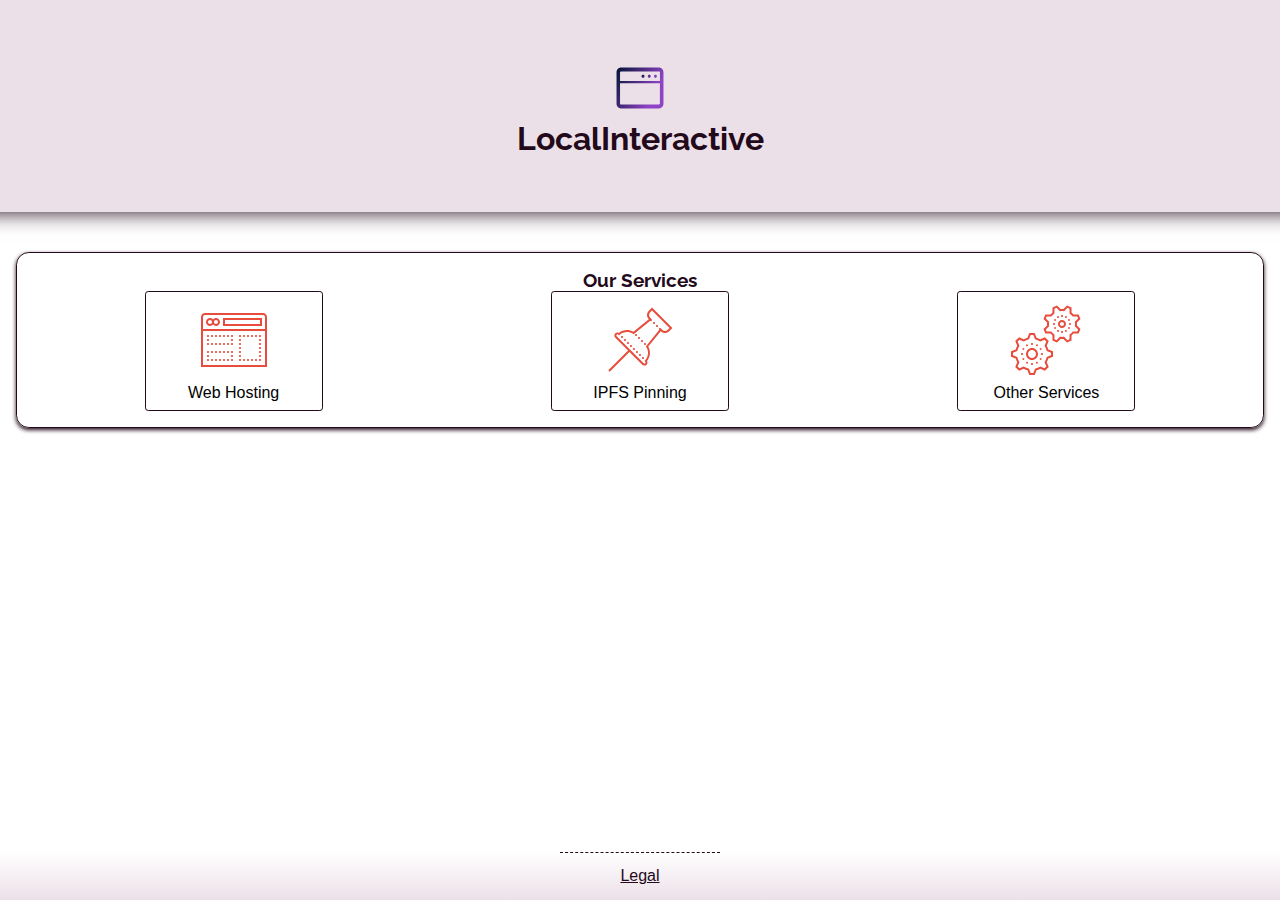
==== index.html @ 442ff7dd "👯🏚 Updated with Glitch" ====
<!DOCTYPE html>
<html lang="en">
  <head>
    <title>Hello!</title>
    <meta charset="utf-8">
    <meta http-equiv="X-UA-Compatible" content="IE=edge">
    <meta name="viewport" content="width=device-width, initial-scale=1">
    
    <!-- import the webpage's stylesheet -->
    <link rel="stylesheet" href="/style.css">
    
    <!-- import the webpage's javascript file -->
    <script src="/script.js" defer></script>
  </head>  
  <body>
    <header class="logo">
      <img src="/logo.svg">
      <h1>LocalInteractive</h1>
    </header>
    <div class="card" id="services">
      <h3>
        Our Services
      </h3>
      <div class="servicelist">
        <figure><img src="web.svg"><figcaption>Web Hosting</figcaption></figure>
        <figure><img src="pin.svg"><figcaption>IPFS Pinning</figcaption></figure>
        <figure><img src="gear.svg"><figcaption>Other Services</figcaption></figure>
      </div>
    </div>
    <div class="spacer"></div>
    <footer>
      <a href="legal.html">Legal</a>
    </footer>
  </body>
</html>
---- style.css ----
@import url('https://fonts.googleapis.com/css2?family=Raleway:wght@400;600&display=swap');

body {
  font-family: helvetica, arial, sans-serif;
  margin: 0;
  --logo-background-color: #ECE0E8;
  --logo-color: #230A1B;
  --logo-font-family: Raleway, sans-serif;
  display: flex;
  flex-direction: column;
  min-height: 100vh;
}

h1,h2,h3,h4,h5 {
  color: var(--logo-color);
  font-family: var(--logo-font-family);
  font-weight: bold;
  margin: 0;
}

a {
  color: var(--logo-color);
}

.logo {
  background-color: var(--logo-background-color);
  display: flex;
  flex-direction: column;
  align-items: center;
  justify-content: center;
  padding: 1rem;
  height: max(10rem, 20vh);
  box-shadow: 0 -200px 20px 200px var(--logo-color);
}

.card {
    margin: 1rem;
    padding: 1rem;
    border: 1px solid var(--logo-color);
    border-radius: 0.8rem;
    box-shadow: 0 2px 4px var(--logo-color);
    display: flex;
    flex-direction: column;
    align-items: center;
    text-align: center;
    justify-content: center;
}

.logo img {
  height: 4rem;
  filter: hue-rotate(0deg);
  transition-delay: 0s;
  transition-duration: 2s;
  transition-property: filter;
  transition-timing-function: ease;
}

.logo:hover img {
  filter: hue-rotate(-45deg);
}

.servicelist {
    width: 100%;
    display: flex;
    justify-content: space-around;
}

.servicelist figure {
    border: 1px solid var(--logo-color);
    border-radius: 0.2rem;
    margin: 0;
    padding: 0.5rem;
    width: min(10rem, calc((100vw - 2rem) / 3 - 1rem));
    margin-right: 0.33rem;
}

.servicelist figure:last-child {
    margin-right: 0;
}

body>*:not(:last-child) {
    margin-bottom: 1.5rem;
}

.spacer {
    margin: 0;
    padding: 0;
    flex-grow: 1;
    flex-shrink: 1;
}

footer {
    background: linear-gradient(0deg, var(--logo-background-color), transparent);
    height: 3rem;
    display: flex;
    align-items: center;
    justify-content: center;
    position: relative;
}

footer::before {
    content: "";
    width: min(10rem,80%);
    top: 0;
    left: calc(50% - min(5rem,40%));
    position: absolute;
    height: 1px;
    border-top: 1px dashed var(--logo-color);
}
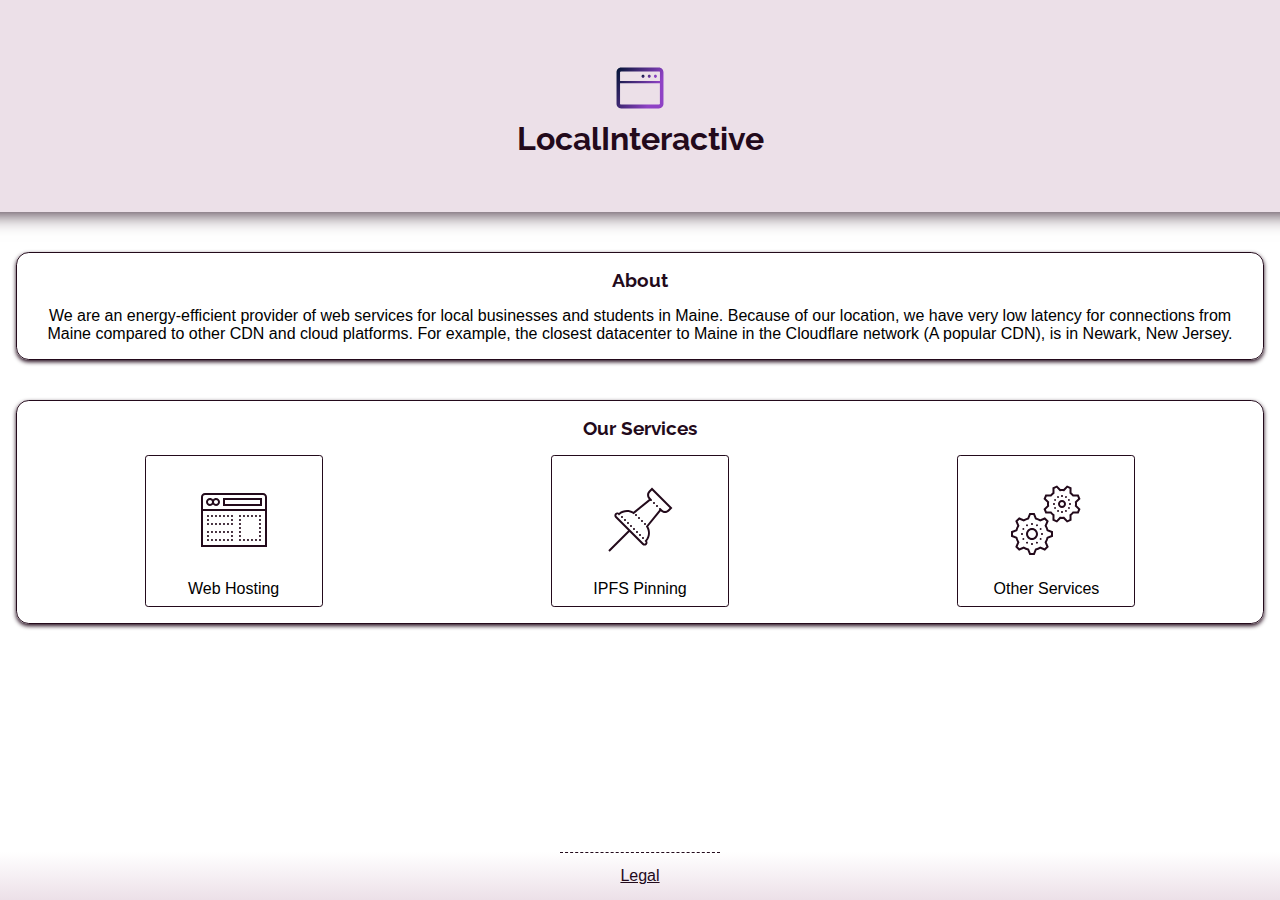
==== commit 42cafc7a: "🍢☄️ Updated with Glitch" ====
--- a/index.html
+++ b/index.html
@@ -1,30 +1,35 @@
 <!DOCTYPE html>
 <html lang="en">
   <head>
-    <title>Hello!</title>
+    <title>LocalInteractive</title>
     <meta charset="utf-8">
     <meta http-equiv="X-UA-Compatible" content="IE=edge">
     <meta name="viewport" content="width=device-width, initial-scale=1">
-    
-    <!-- import the webpage's stylesheet -->
     <link rel="stylesheet" href="/style.css">
-    
-    <!-- import the webpage's javascript file -->
     <script src="/script.js" defer></script>
+    <link rel="icon" type="image/svg+xml" href="logo.svg">
   </head>  
   <body>
     <header class="logo">
       <img src="/logo.svg">
       <h1>LocalInteractive</h1>
     </header>
+    <div class="card" id="about">
+      <h3>
+        About
+      </h3>
+      <p>
+        We are an energy-efficient provider of web services for local businesses and students in Maine. Because of our location, we have very low latency for connections from Maine compared to other CDN and cloud platforms. For example, the closest datacenter to Maine in the Cloudflare network (A popular CDN), is in Newark, New Jersey.
+      </p>
+    </div>
     <div class="card" id="services">
       <h3>
         Our Services
       </h3>
       <div class="servicelist">
-        <figure><img src="web.svg"><figcaption>Web Hosting</figcaption></figure>
-        <figure><img src="pin.svg"><figcaption>IPFS Pinning</figcaption></figure>
-        <figure><img src="gear.svg"><figcaption>Other Services</figcaption></figure>
+        <figure><embed src="web.svg"><figcaption>Web Hosting</figcaption></figure>
+        <figure><embed src="pin.svg"><figcaption>IPFS Pinning</figcaption></figure>
+        <figure><embed src="gear.svg"><figcaption>Other Services</figcaption></figure>
       </div>
     </div>
     <div class="spacer"></div>
--- a/style.css
+++ b/style.css
@@ -1,11 +1,7 @@
-@import url('https://fonts.googleapis.com/css2?family=Raleway:wght@400;600&display=swap');
-
+@import url('vars.css');
 body {
   font-family: helvetica, arial, sans-serif;
   margin: 0;
-  --logo-background-color: #ECE0E8;
-  --logo-color: #230A1B;
-  --logo-font-family: Raleway, sans-serif;
   display: flex;
   flex-direction: column;
   min-height: 100vh;
@@ -107,3 +103,16 @@
     height: 1px;
     border-top: 1px dashed var(--logo-color);
 }
+
+.servicelist figure embed {
+    height: 5rem;
+    margin: 1rem 0;
+}
+
+.card>*{
+  margin:0;
+  margin-bottom: 1rem;
+}
+.card>*:last-child{
+  margin:0;
+}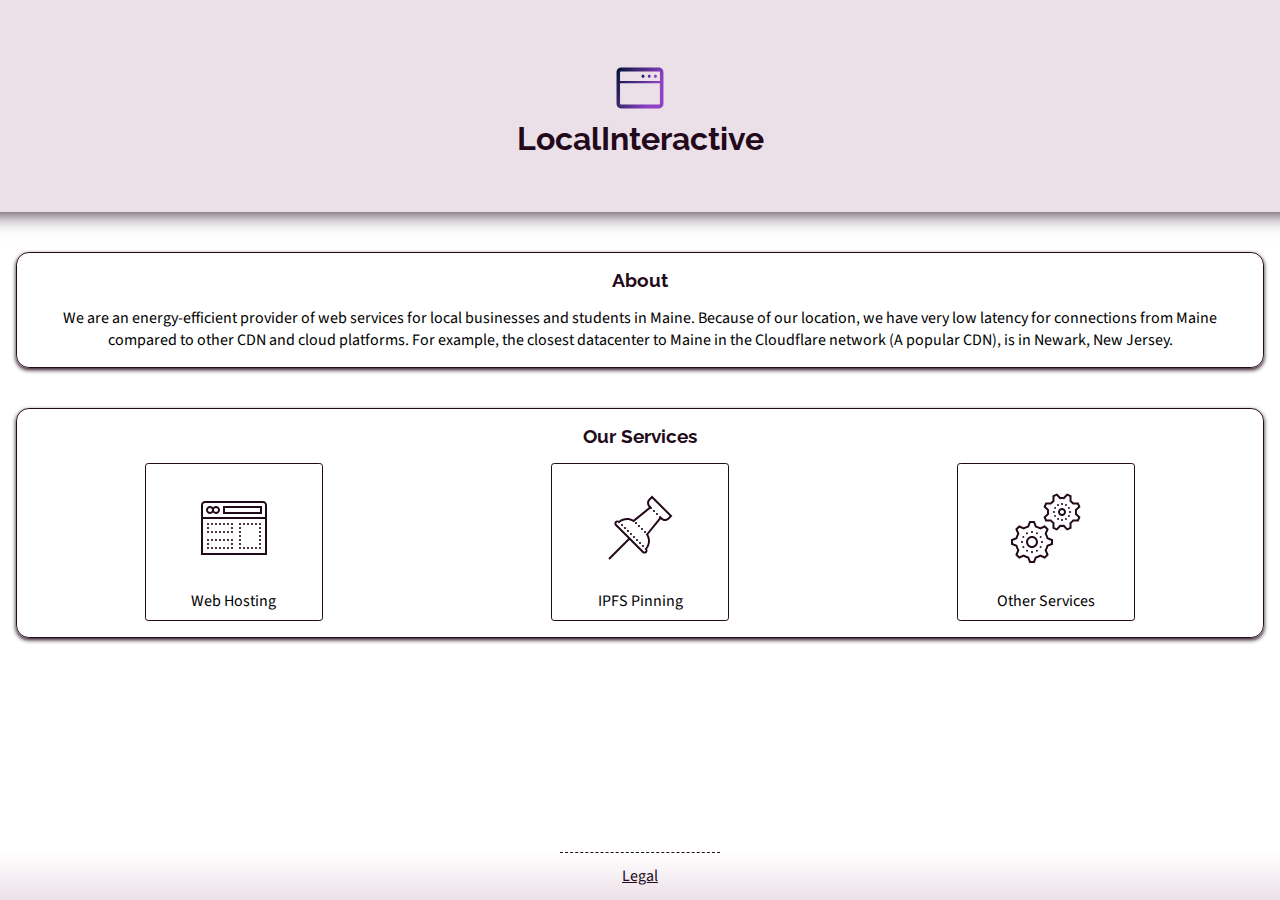
==== commit c5e430c8: "🌒💶 Updated with Glitch" ====
--- a/index.html
+++ b/index.html
@@ -36,5 +36,6 @@
     <footer>
       <a href="legal.html">Legal</a>
     </footer>
+    <!-- -->
   </body>
 </html>
--- a/style.css
+++ b/style.css
@@ -5,6 +5,7 @@
   display: flex;
   flex-direction: column;
   min-height: 100vh;
+  font-family:var(--primary-font);
 }
 
 h1,h2,h3,h4,h5 {
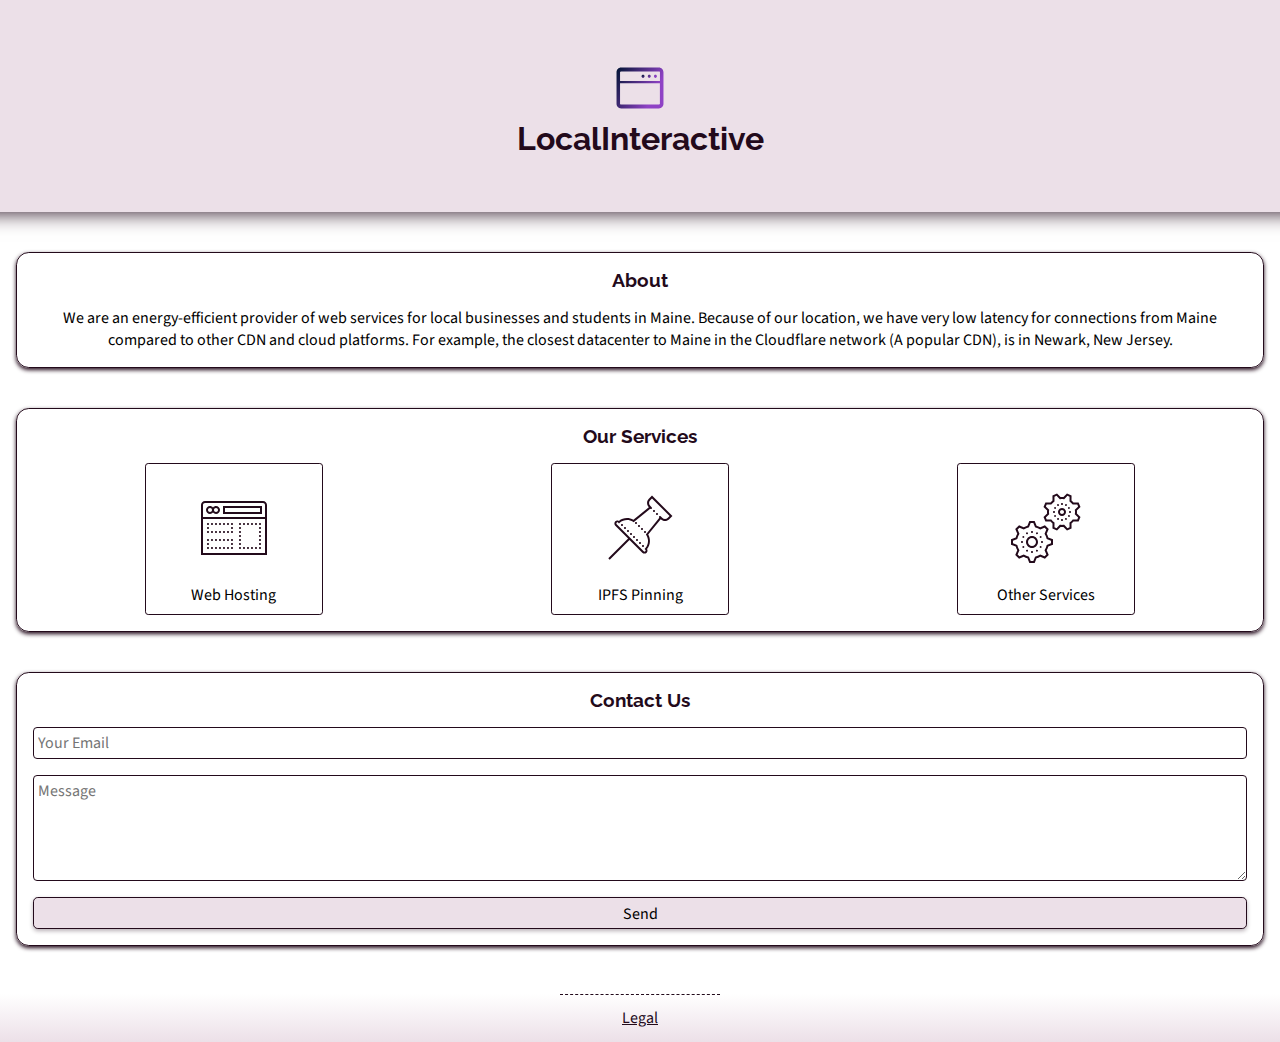
==== commit 173391a0: "👟🏥 Updated with Glitch" ====
--- a/index.html
+++ b/index.html
@@ -1,17 +1,16 @@
-<!DOCTYPE html>
 <html lang="en">
   <head>
     <title>LocalInteractive</title>
-    <meta charset="utf-8">
-    <meta http-equiv="X-UA-Compatible" content="IE=edge">
-    <meta name="viewport" content="width=device-width, initial-scale=1">
-    <link rel="stylesheet" href="/style.css">
-    <script src="/script.js" defer></script>
-    <link rel="icon" type="image/svg+xml" href="logo.svg">
-  </head>  
+    <meta charset="utf-8" />
+    <meta http-equiv="X-UA-Compatible" content="IE=edge" />
+    <meta name="viewport" content="width=device-width, initial-scale=1" />
+    <link rel="stylesheet" href="/style.css" />
+    <script src="/script.js" defer=""></script>
+    <link rel="icon" type="image/svg+xml" href="logo.svg" />
+  </head>
   <body>
     <header class="logo">
-      <img src="/logo.svg">
+      <img src="/logo.svg" />
       <h1>LocalInteractive</h1>
     </header>
     <div class="card" id="about">
@@ -19,7 +18,11 @@
         About
       </h3>
       <p>
-        We are an energy-efficient provider of web services for local businesses and students in Maine. Because of our location, we have very low latency for connections from Maine compared to other CDN and cloud platforms. For example, the closest datacenter to Maine in the Cloudflare network (A popular CDN), is in Newark, New Jersey.
+        We are an energy-efficient provider of web services for local businesses
+        and students in Maine. Because of our location, we have very low latency
+        for connections from Maine compared to other CDN and cloud platforms.
+        For example, the closest datacenter to Maine in the Cloudflare network
+        (A popular CDN), is in Newark, New Jersey.
       </p>
     </div>
     <div class="card" id="services">
@@ -27,15 +30,48 @@
         Our Services
       </h3>
       <div class="servicelist">
-        <figure><embed src="web.svg"><figcaption>Web Hosting</figcaption></figure>
-        <figure><embed src="pin.svg"><figcaption>IPFS Pinning</figcaption></figure>
-        <figure><embed src="gear.svg"><figcaption>Other Services</figcaption></figure>
+        <figure>
+          <embed src="web.svg" />
+          <figcaption>Web Hosting</figcaption>
+        </figure>
+        <figure>
+          <embed src="pin.svg" />
+          <figcaption>IPFS Pinning</figcaption>
+        </figure>
+        <figure>
+          <embed src="gear.svg" />
+          <figcaption>Other Services</figcaption>
+        </figure>
       </div>
     </div>
+    <div class="card" id="contact">
+      <h3>
+        Contact Us
+      </h3>
+      <form
+        action="https://docs.google.com/forms/u/0/d/e/1FAIpQLScdBZnIXr4YtGZAYiCncAN08P07J9NdrEi_j5a1R74-3IF5aw/formResponse?embedded=true"
+        target="formTarget"
+        method="POST"
+      >
+        <input
+          type="email"
+          autocomplete="email"
+          name="emailAddress"
+          required=""
+          placeholder="Your Email"
+        />
+        <textarea
+          required=""
+          name="entry.831122124"
+          placeholder="Message"
+        ></textarea>
+        <button type="submit">Send</button>
+      </form>
+    </div>
     <div class="spacer"></div>
+    <iframe src="about:blank" name="formTarget" id="formTarget"></iframe>
     <footer>
       <a href="legal.html">Legal</a>
     </footer>
-    <!-- -->
   </body>
 </html>
--- a/style.css
+++ b/style.css
@@ -116,4 +116,46 @@
 }
 .card>*:last-child{
   margin:0;
+}
+
+#contact{
+  height:15rem;
+}
+
+form {
+    display: grid;
+    grid-gap: 1rem;
+    width: 100%;
+  flex-grow:1;
+  grid-template-rows:2rem 1fr 2rem;
+}
+
+.grow{
+  flex-grow:1;
+}
+
+input:not([type="button"]):not([type="submit"]):not([type="reset"]), textarea {
+    border: 1px solid var(--logo-color);
+    border-radius: 0.25rem;
+    font: inherit;
+    padding: 0.25rem;
+    outline: none;
+}
+
+*:focus {
+    box-shadow: 0 0 0 2px #8a1e6670;
+  outline:none;
+}
+
+input[type="submit"],input[type="reset"],input[type="button"],button {
+    background: var(--logo-background-color);
+    border: 1px solid var(--logo-color);
+    border-radius: 0.3rem;
+    padding: 0.3rem;
+    font: inherit;
+    box-shadow: 0 2px 4px #230a1b52;
+}
+
+#formTarget {
+    display:none;
 }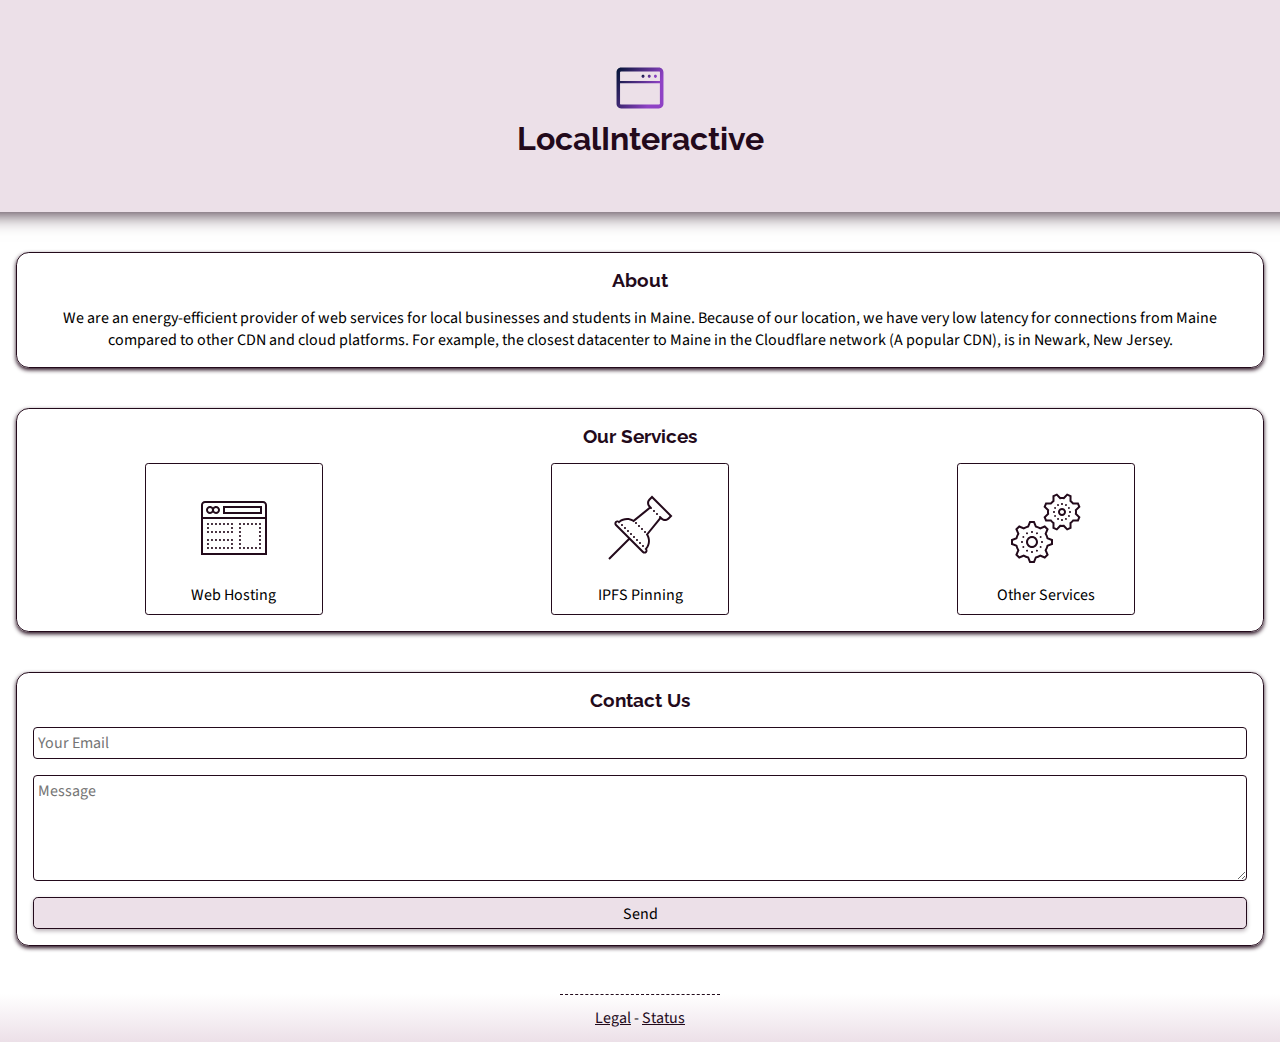
==== commit 0f9d86d2: "👶🍉 Updated with Glitch" ====
--- a/index.html
+++ b/index.html
@@ -71,7 +71,7 @@
     <div class="spacer"></div>
     <iframe src="about:blank" name="formTarget" id="formTarget"></iframe>
     <footer>
-      <a href="legal.html">Legal</a>
+      <a href="legal.html">Legal</a>&nbsp;-&nbsp;<a href="https://stats.uptimerobot.com/g7v1BulPzV">Status</a>
     </footer>
   </body>
 </html>
